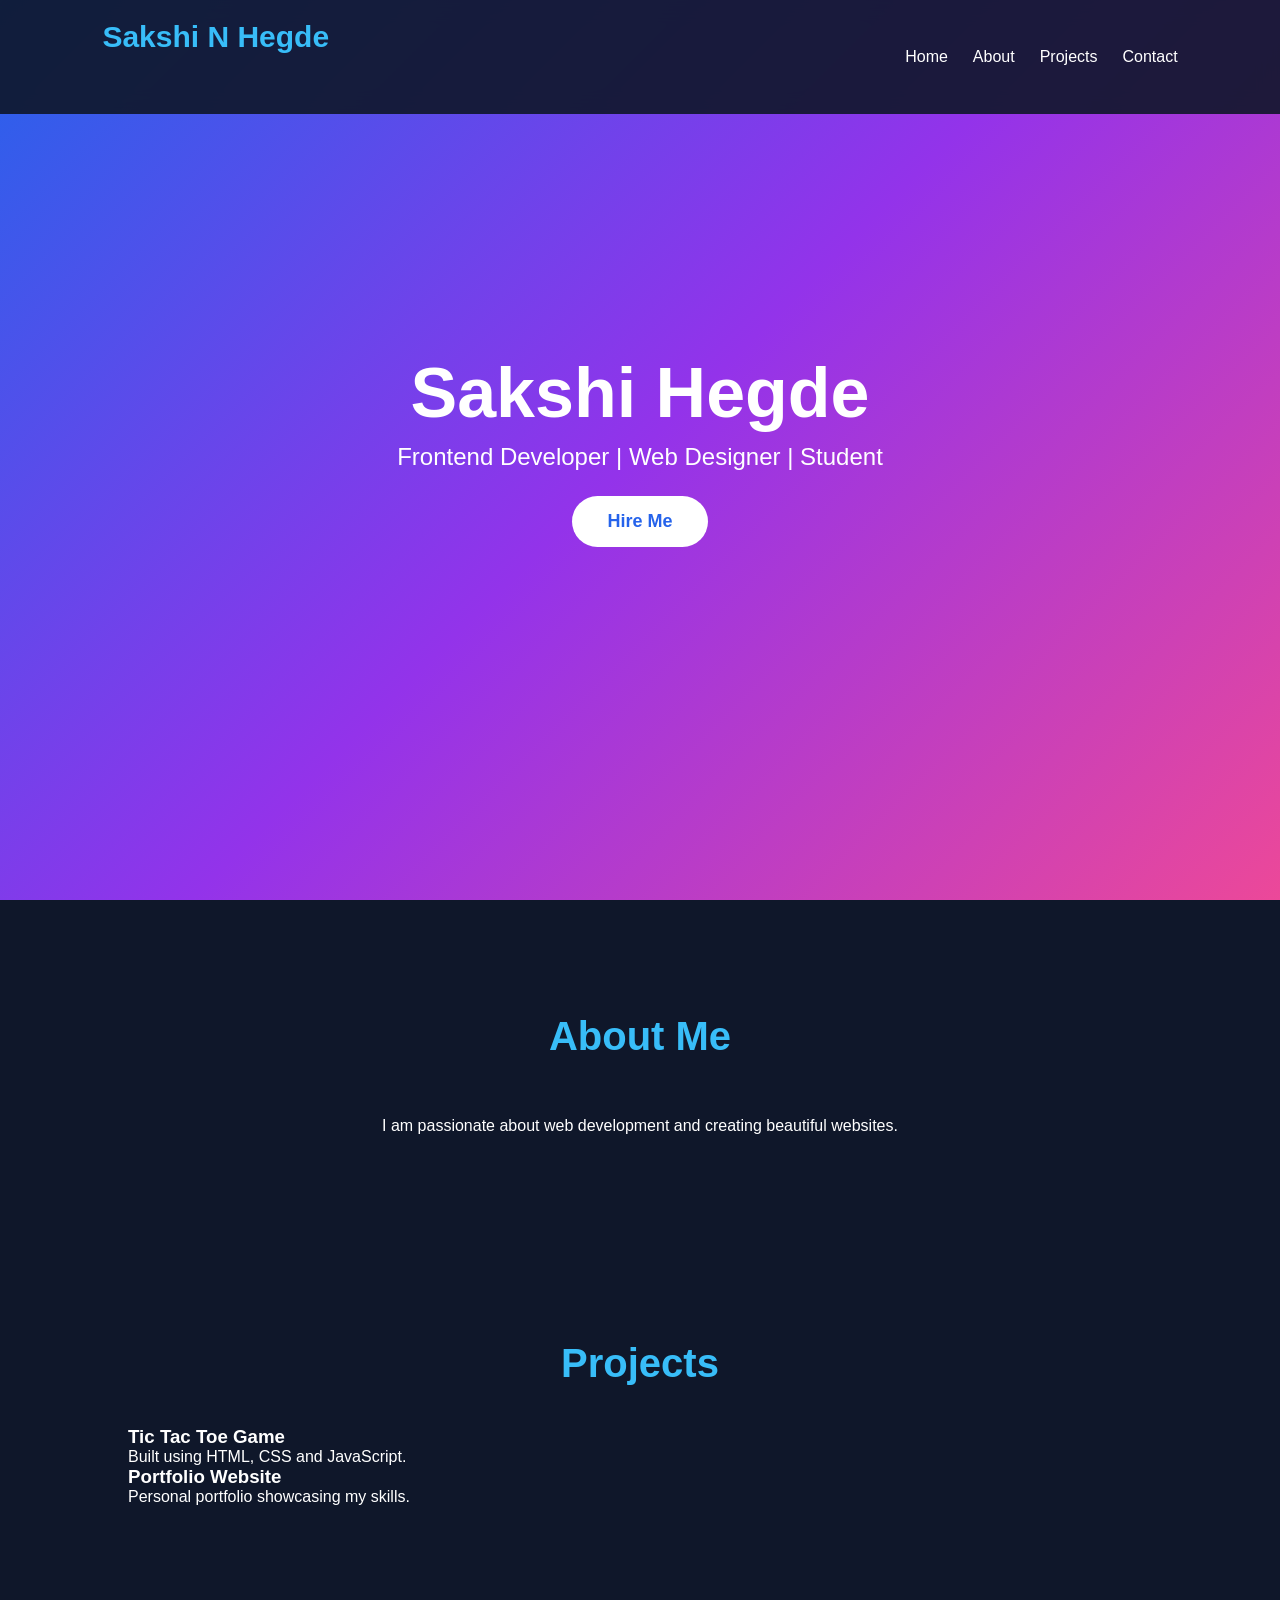
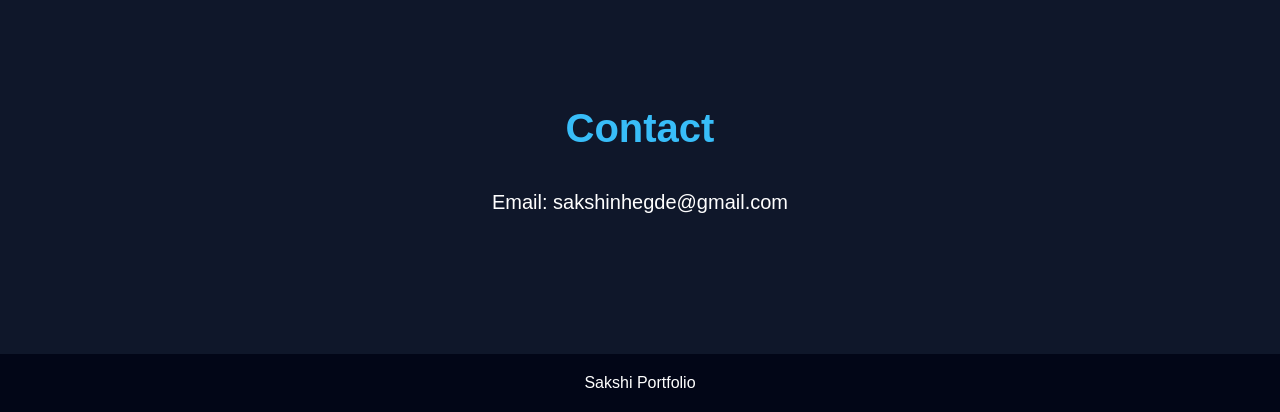
==== portfolio.html @ a65d356f "Add files via upload" ====
<!DOCTYPE html>
<html lang="en">
<head>
    <meta charset="UTF-8">
    <meta name="viewport" content="width=device-width, initial-scale=1.0">
    <title>Sakshi Portfolio Website</title>
    <link rel="stylesheet" href="portfolio.css">
</head>
<body>

    <header>
        <nav>
            <h2 class="logo">Sakshi N Hegde</h2>
            <ul>
                <li><a href="#home">Home</a></li>
                <li><a href="#about">About</a></li>
                <li><a href="#projects">Projects</a></li>
                <li><a href="#contact">Contact</a></li>
            </ul>
        </nav>
    </header>

    <section id="home" class="hero">
    <h1>Sakshi Hegde</h1>
    <p>Frontend Developer | Web Designer | Student</p>
    <button onclick="showMessage()">Hire Me</button>
    </section>

    <section id="about">
        <h2>About Me</h2>
        <p>
            I am passionate about web development and creating beautiful websites.
        </p>
    </section>

    <section id="projects">
        <h2>Projects</h2>

        <div class="project card">
            <h3>Tic Tac Toe Game</h3>
            <p>Built using HTML, CSS and JavaScript.</p>
        </div>

        <div class="project card">
            <h3>Portfolio Website</h3>
            <p>Personal portfolio showcasing my skills.</p>
        </div>
    </section>

    <section id="contact">
        <h2>Contact</h2>
        <p>Email: sakshinhegde@gmail.com</p>
    </section>

    <footer>
        <p>  Sakshi Portfolio</p>
    </footer>

    <script src="portfolio.js"></script>
</body>
</html>
---- portfolio.css ----
*{
    margin:0;
    padding:0;
    box-sizing:border-box;
    font-family:'Poppins', sans-serif;
    scroll-behavior:smooth;
}

body{
    background:#0f172a;
    color:white;
}


header{
    position:fixed;
    width:100%;
    top:0;
    z-index:1000;
    background:rgba(15,23,42,0.9);
    backdrop-filter:blur(10px);
}

nav{
    display:flex;
    justify-content:space-between;
    align-items:center;
    padding:20px 8%;
}

.logo{
    font-size:30px;
    color:#38bdf8;
}

nav ul{
    display:flex;
    list-style:none;
}

nav ul li{
    margin-left:25px;
}

nav ul li a{
    text-decoration:none;
    color:white;
    font-weight:500;
    transition:0.3s;
}

nav ul li a:hover{
    color:#38bdf8;
}

.hero{
    height:100vh;
    display:flex;
    flex-direction:column;
    justify-content:center;
    align-items:center;
    text-align:center;
    background:linear-gradient(
        135deg,
        #2563eb,
        #9333ea,
        #ec4899
    );
}

.hero h1{
    font-size:70px;
    margin-bottom:10px;
}

.hero p{
    font-size:24px;
    margin-bottom:25px;
}

button{
    padding:15px 35px;
    border:none;
    border-radius:30px;
    font-size:18px;
    cursor:pointer;
    background:white;
    color:#2563eb;
    font-weight:bold;
    transition:0.4s;
}

button:hover{
    transform:scale(1.1);
}

section{
    padding:100px 10%;
}

h2{
    text-align:center;
    font-size:40px;
    margin-bottom:40px;
    color:#38bdf8;
}


#about{
    text-align:center;
    line-height:1.8;
}


.project-card{
    background:#1e293b;
    padding:25px;
    border-radius:20px;
    margin-bottom:20px;
    transition:0.4s;
    border:2px solid transparent;
}

.project-card:hover{
    transform:translateY(-10px);
    border-color:#38bdf8;
    box-shadow:0 0 20px #38bdf8;
}

.project-card h3{
    color:#60a5fa;
    margin-bottom:10px;
}

#contact{
    text-align:center;
}

#contact p{
    font-size:20px;
}

footer{
    background:#020617;
    text-align:center;
    padding:20px;
    margin-top:40px;
}
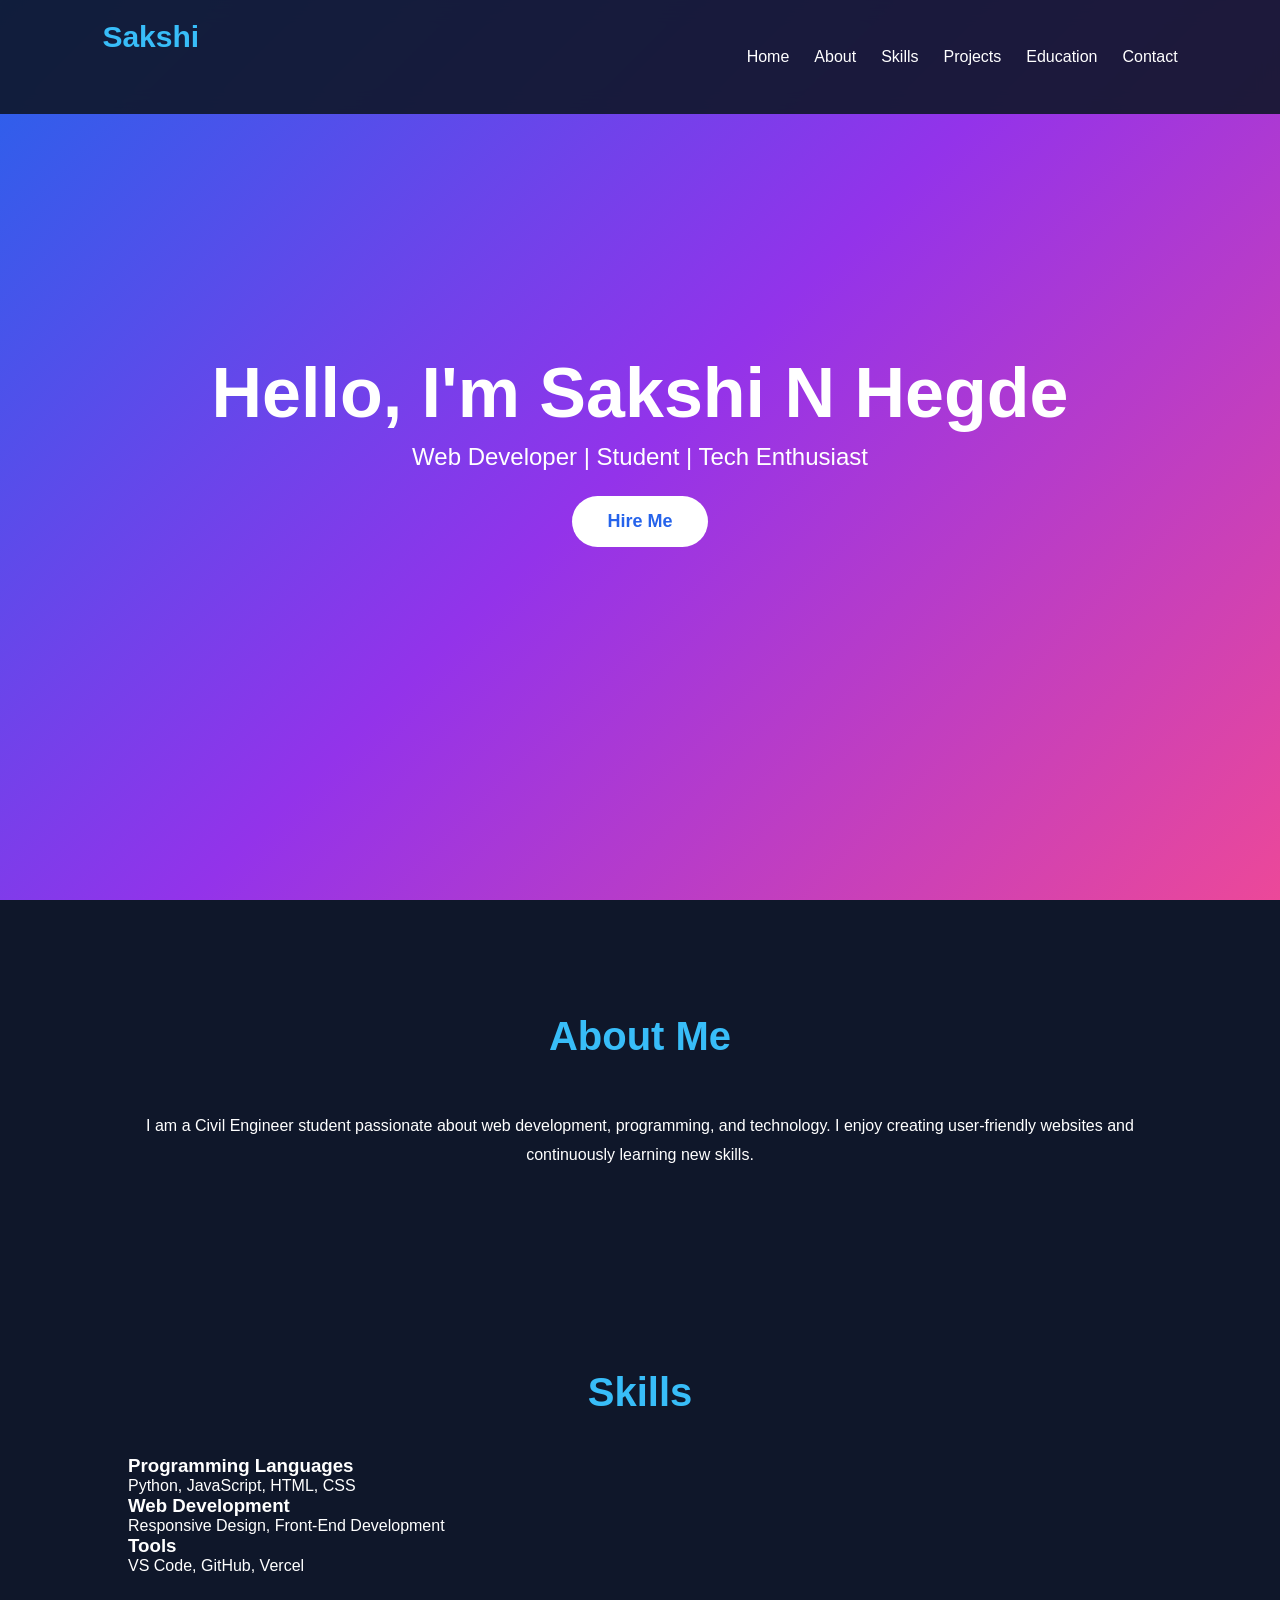
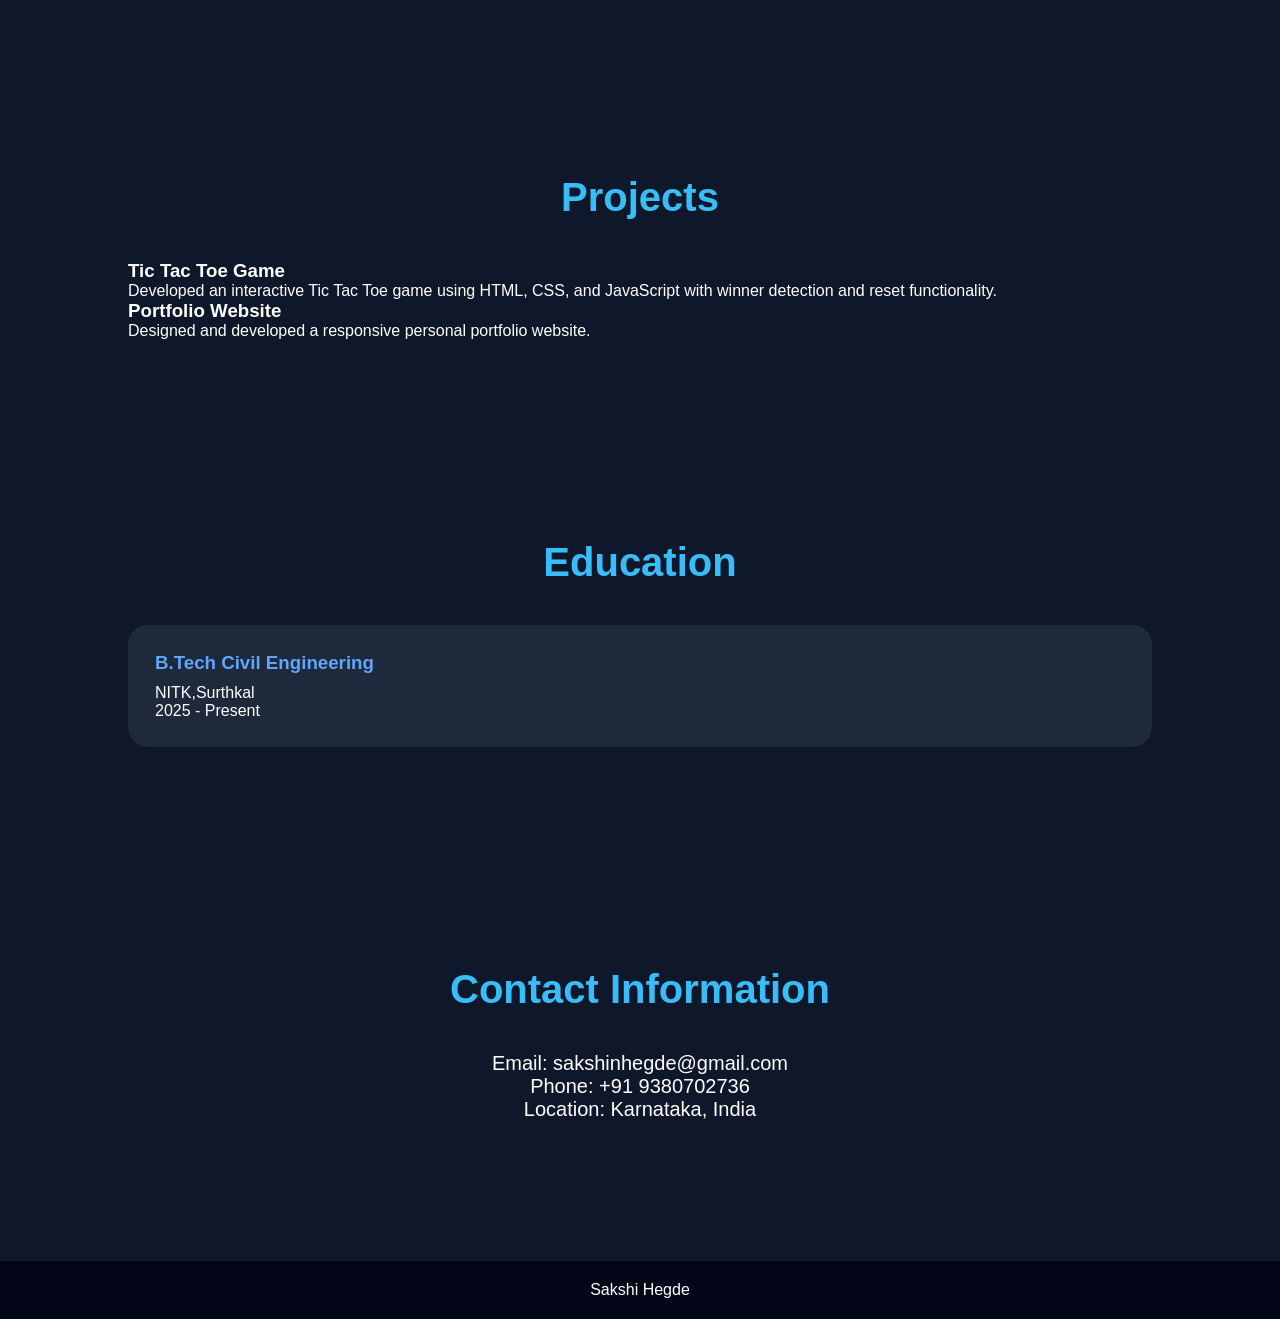
==== commit 70d58516: "Add files via upload" ====
--- a/portfolio.html
+++ b/portfolio.html
@@ -3,59 +3,105 @@
 <head>
     <meta charset="UTF-8">
     <meta name="viewport" content="width=device-width, initial-scale=1.0">
-    <title>Sakshi Portfolio Website</title>
+    <title>Sakshi Portfolio</title>
     <link rel="stylesheet" href="portfolio.css">
 </head>
 <body>
 
-    <header>
-        <nav>
-            <h2 class="logo">Sakshi N Hegde</h2>
-            <ul>
-                <li><a href="#home">Home</a></li>
-                <li><a href="#about">About</a></li>
-                <li><a href="#projects">Projects</a></li>
-                <li><a href="#contact">Contact</a></li>
-            </ul>
-        </nav>
-    </header>
+<header>
+    <nav>
+        <h2 class="logo">Sakshi</h2>
+        <ul>
+            <li><a href="#home">Home</a></li>
+            <li><a href="#about">About</a></li>
+            <li><a href="#skills">Skills</a></li>
+            <li><a href="#projects">Projects</a></li>
+            <li><a href="#education">Education</a></li>
+            <li><a href="#contact">Contact</a></li>
+        </ul>
+    </nav>
+</header>
 
-    <section id="home" class="hero">
-    <h1>Sakshi Hegde</h1>
-    <p>Frontend Developer | Web Designer | Student</p>
+
+<section id="home" class="hero">
+    <h1>Hello, I'm Sakshi N Hegde</h1>
+    <p>Web Developer | Student | Tech Enthusiast</p>
     <button onclick="showMessage()">Hire Me</button>
-    </section>
+</section>
 
-    <section id="about">
-        <h2>About Me</h2>
+
+<section id="about">
+    <h2>About Me</h2>
+    <p>
+        I am a Civil Engineer student passionate about web development,
+        programming, and technology. I enjoy creating user-friendly websites
+        and continuously learning new skills.
+    </p>
+</section>
+
+
+<section id="skills">
+    <h2>Skills</h2>
+
+    <div class="project card">
+        <h3>Programming Languages</h3>
+        <p>Python, JavaScript, HTML, CSS</p>
+    </div>
+
+    <div class="project card">
+        <h3>Web Development</h3>
+        <p>Responsive Design, Front-End Development</p>
+    </div>
+
+    <div class="project card">
+        <h3>Tools</h3>
+        <p>VS Code, GitHub, Vercel</p>
+    </div>
+</section>
+
+
+<section id="projects">
+    <h2>Projects</h2>
+
+    <div class="project card">
+        <h3>Tic Tac Toe Game</h3>
         <p>
-            I am passionate about web development and creating beautiful websites.
+            Developed an interactive Tic Tac Toe game using HTML, CSS,
+            and JavaScript with winner detection and reset functionality.
         </p>
-    </section>
+    </div>
 
-    <section id="projects">
-        <h2>Projects</h2>
+    <div class="project card">
+        <h3>Portfolio Website</h3>
+        <p>
+            Designed and developed a responsive personal portfolio website.
+        </p>
+    </div>
+</section>
 
-        <div class="project card">
-            <h3>Tic Tac Toe Game</h3>
-            <p>Built using HTML, CSS and JavaScript.</p>
-        </div>
 
-        <div class="project card">
-            <h3>Portfolio Website</h3>
-            <p>Personal portfolio showcasing my skills.</p>
-        </div>
-    </section>
+<section id="education">
+    <h2>Education</h2>
 
-    <section id="contact">
-        <h2>Contact</h2>
-        <p>Email: sakshinhegde@gmail.com</p>
-    </section>
+    <div class="project-card">
+        <h3>B.Tech Civil Engineering</h3>
+        <p>NITK,Surthkal</p>
+        <p>2025 - Present</p>
+    </div>
+</section>
 
-    <footer>
-        <p>  Sakshi Portfolio</p>
-    </footer>
+<!-- Contact -->
+<section id="contact">
+    <h2>Contact Information</h2>
+    <p>Email: sakshinhegde@gmail.com</p>
+    <p>Phone: +91 9380702736</p>
+    <p>Location: Karnataka, India</p>
+</section>
 
-    <script src="portfolio.js"></script>
-</body>
-</html>+<footer>
+    <p> Sakshi Hegde </p>
+</footer>
+
+<script src="portfolio.js"></script>
+
+</body>
